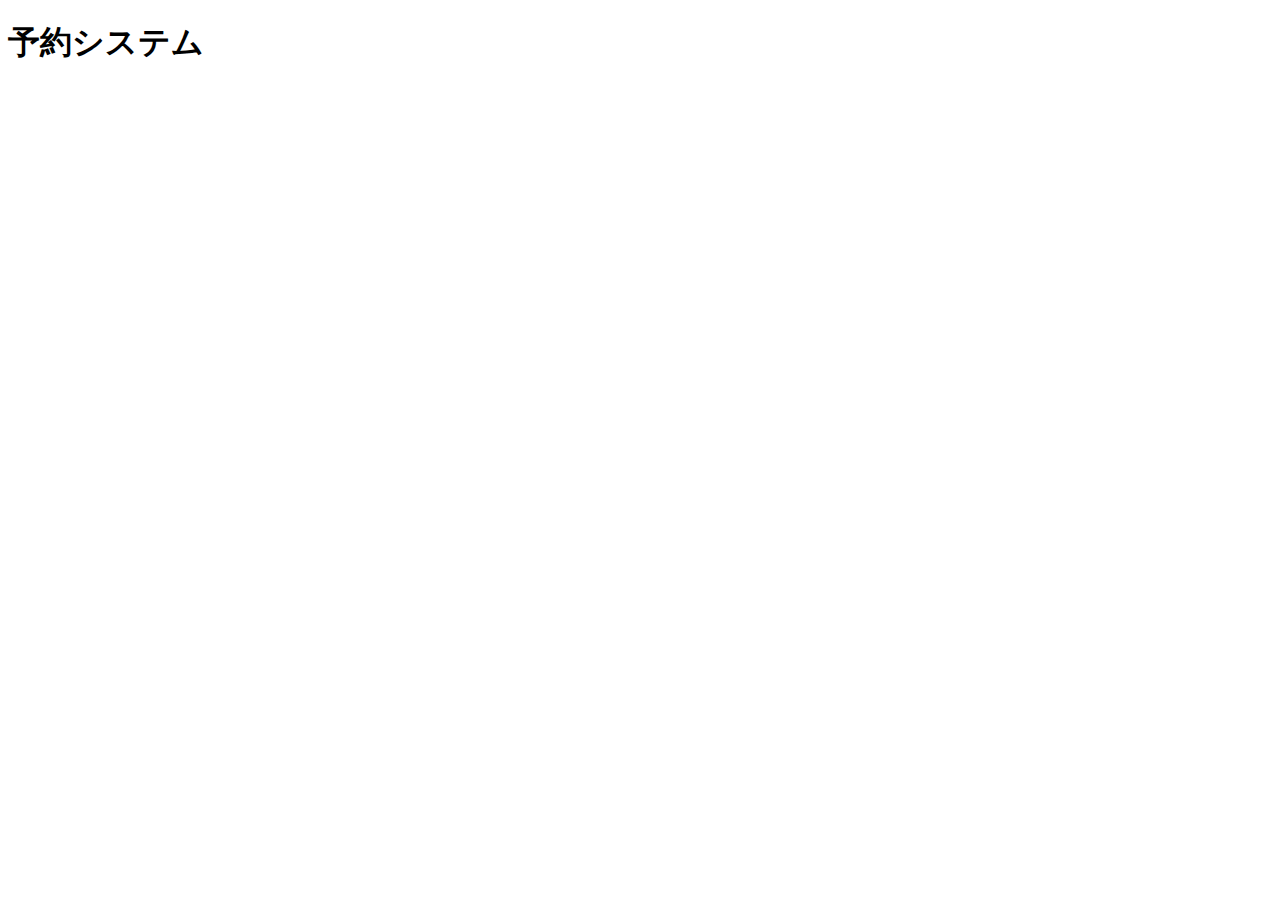
==== main/reserv.html @ b0a8fe21 "create signup" ====
<!Doctype html>
<html>
        <head>
            <title>reserv</title>
            <meta charset="utf-8">
        </head>
        <body>
            <header>
                <h1>予約システム</h1>
            </header>
            <article>
                
            </article>
            <footer>
    
            </footer>
        </body>
    </html>
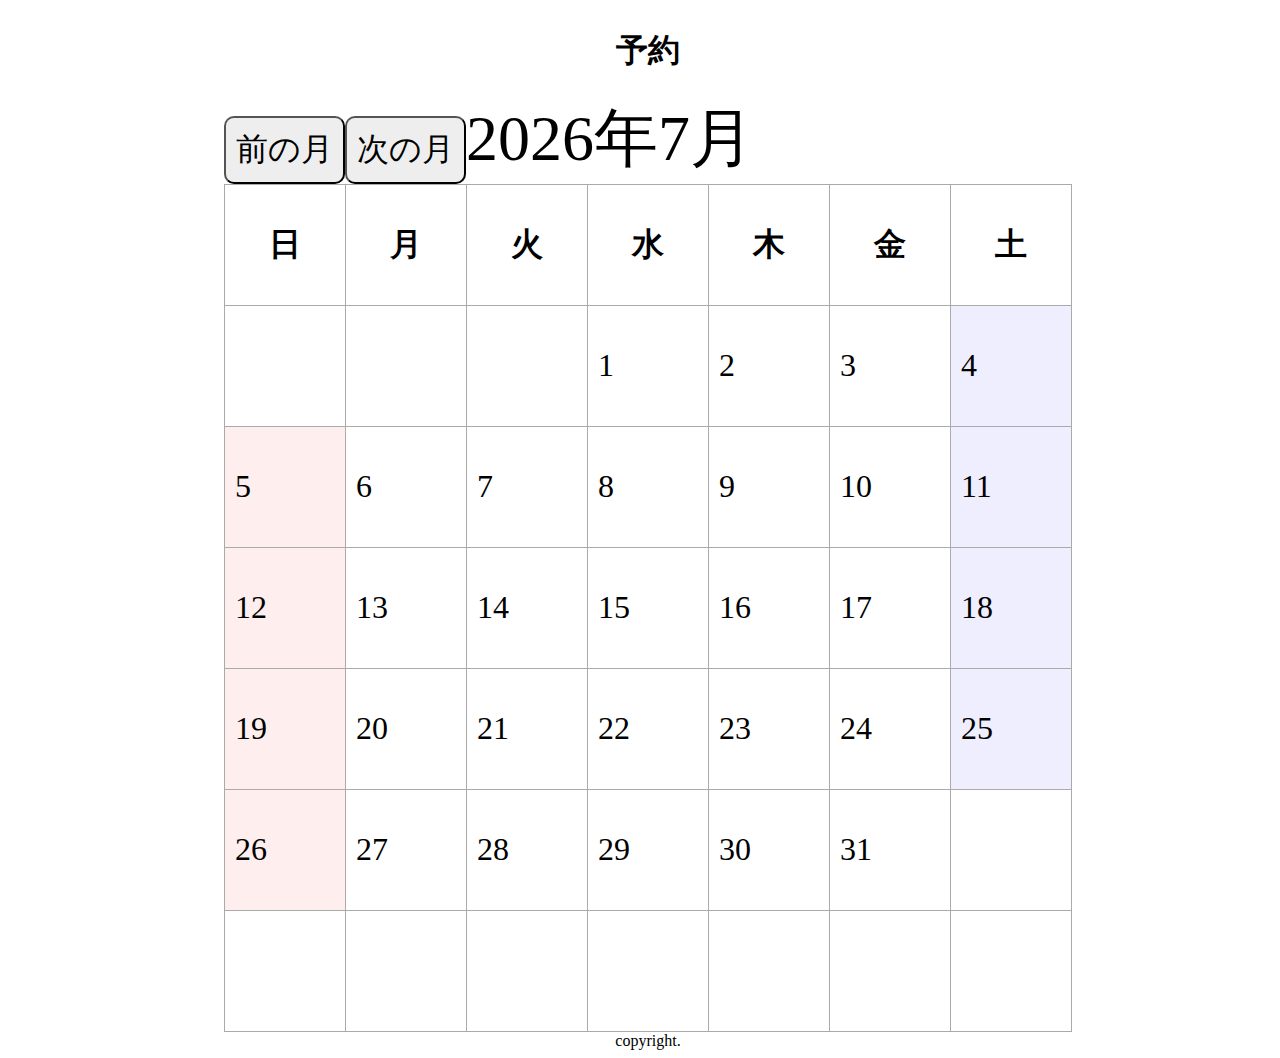
==== commit 72853179: "add reserv" ====
--- a/main/reserv.html
+++ b/main/reserv.html
@@ -1,18 +1,20 @@
 <!Doctype html>
 <html>
-        <head>
-            <title>reserv</title>
-            <meta charset="utf-8">
-        </head>
-        <body>
-            <header>
-                <h1>予約システム</h1>
-            </header>
-            <article>
-                
-            </article>
-            <footer>
-    
-            </footer>
-        </body>
-    </html>+    <head>
+        <meta charset="utf-8">
+        <link rel="stylesheet" href="calendar.css">
+        <title>予約</title>
+    </head>
+    <body>
+        <header>
+            <h1>予約</h1>
+        </header>
+        <article>
+
+        </article>
+        <footer>
+            <span>copyright.</span>
+        </footer>
+        <script src="calendar.js"></script>
+    </body>
+</html>--- a/main/calendar.css
+++ b/main/calendar.css
@@ -0,0 +1,50 @@
+body {
+    width: 100%;
+}
+header {
+    width: 100%;
+    display: flex;
+    justify-content: center;
+}
+footer {
+    width: 100%;
+    display: flex;
+    justify-content: center;
+}
+article {
+    width: 100%;
+    display: flex;
+    justify-content: center;
+}
+table {
+    border-collapse: collapse;
+}
+th, td {
+    border: solid 1px #aaaaaa;
+    padding: 10px;
+    width: 100px;
+    height: 100px;
+    font-size: 32px;
+}
+button {
+    border-radius: 10px;
+    padding: 10px;
+    background: #eeeeee;
+    font-size: 32px;
+}
+input {
+    width: 500px;
+    height: 50px;
+    font-size: 32px;
+    margin: 10px;
+}
+#yearmonth {
+    font-size: 64px;
+}
+
+.sun {
+    background: #ffeeee;
+}
+.sat {
+    background: #eeeeff;
+}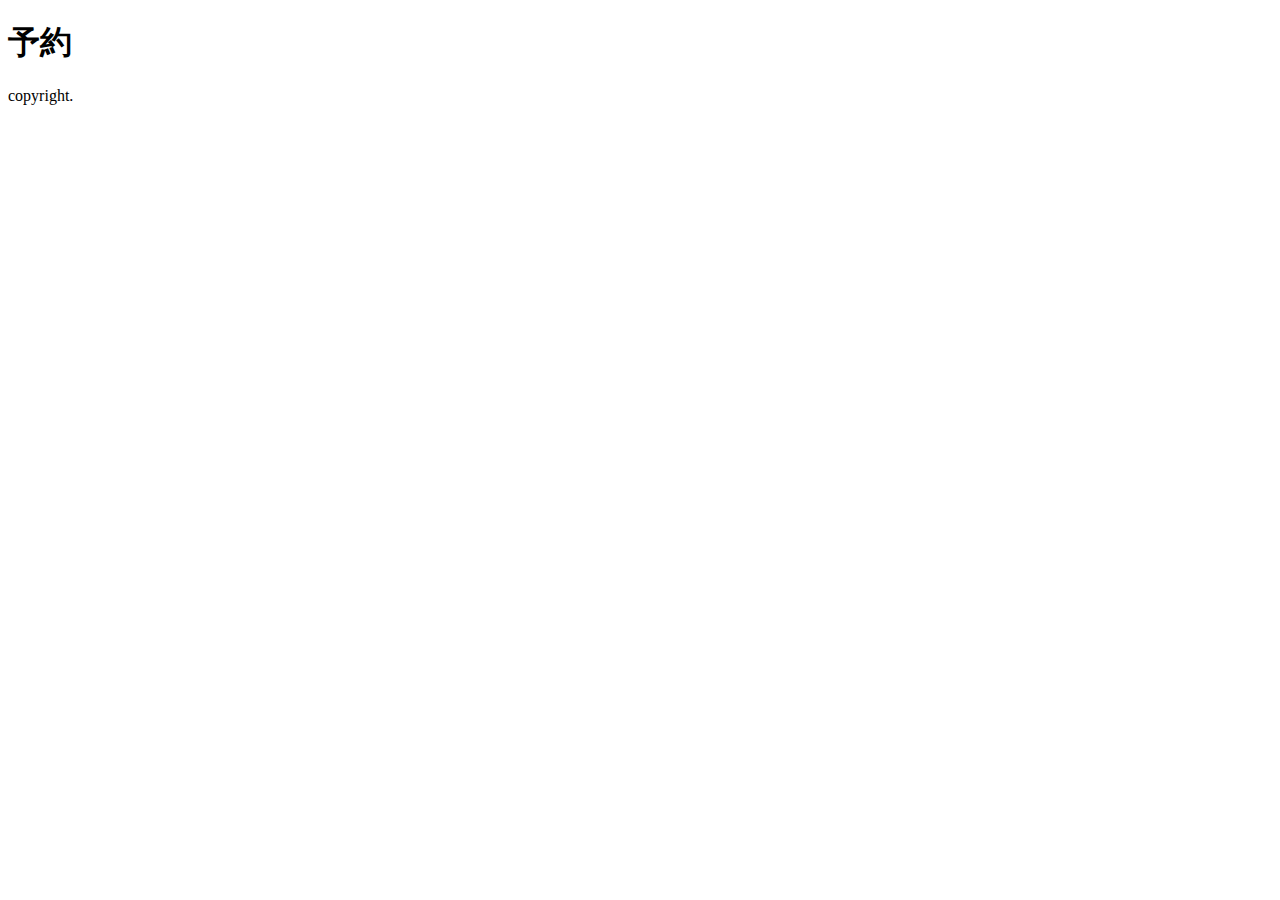
==== commit b6312dba: "add toppage" ====
--- a/main/reserv.html
+++ b/main/reserv.html
@@ -2,7 +2,7 @@
 <html>
     <head>
         <meta charset="utf-8">
-        <link rel="stylesheet" href="calendar.css">
+        <link rel="stylesheet" href="./main/calendar.css">
         <title>予約</title>
     </head>
     <body>
@@ -15,6 +15,6 @@
         <footer>
             <span>copyright.</span>
         </footer>
-        <script src="calendar.js"></script>
+        <script src="./main/calendar.js"></script>
     </body>
 </html>